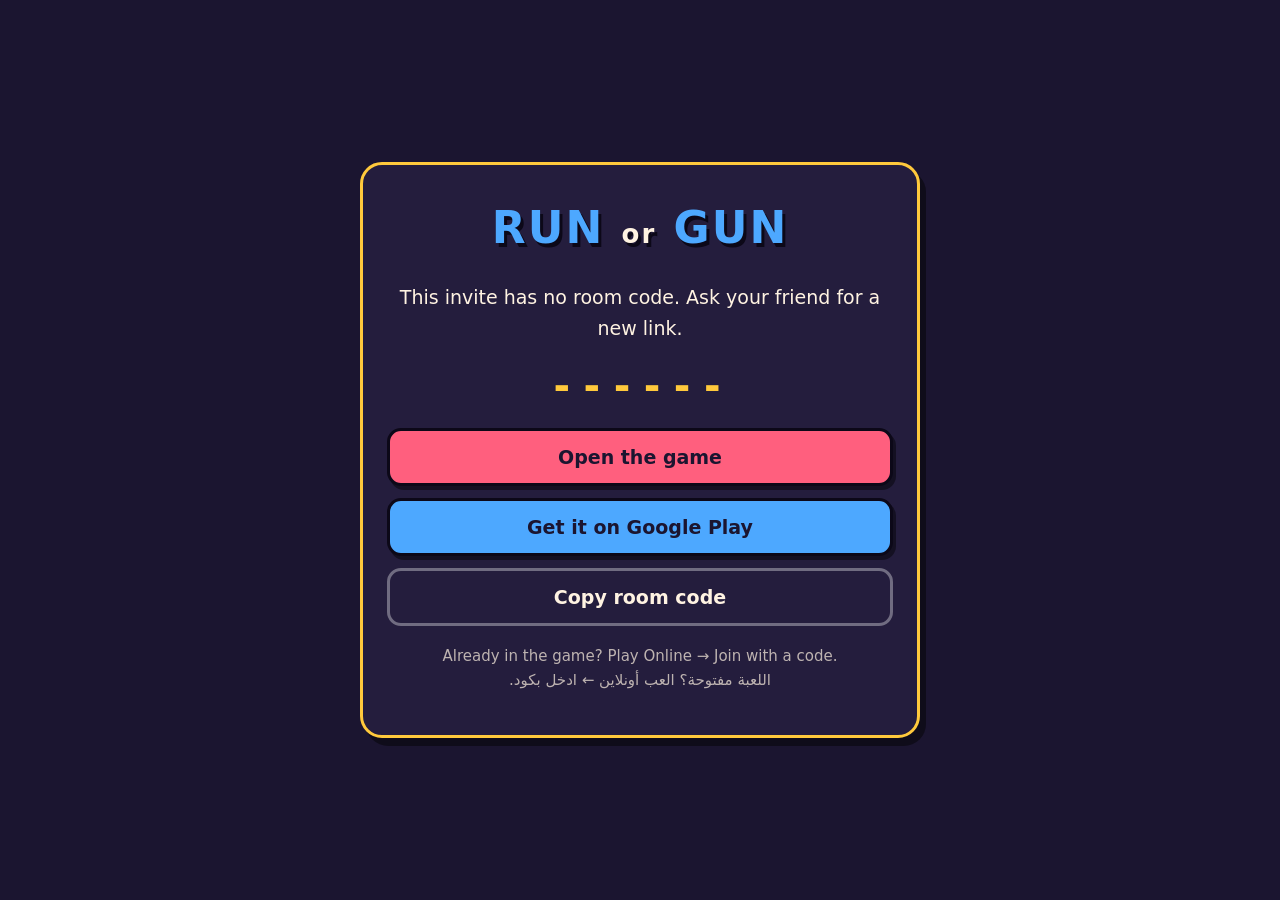
==== join.html @ 94d3fd8f "Privacy policy and invite page Co-Authored-By: Claude Opus 5.5 <noreply@anthropic.com>" ====
<!doctype html>
<html lang="en">
<head>
<meta charset="utf-8">
<meta name="viewport" content="width=device-width, initial-scale=1">
<title>Join a Run or Gun room</title>
<meta property="og:title" content="Join my Run or Gun room!">
<meta property="og:description" content="Tap to open the game and jump straight into the room.">
<link rel="stylesheet" href="style.css">
</head>
<body>
<main class="card">
  <h1>RUN <span>or</span> GUN</h1>
  <p class="lead" id="lead">Opening the game&hellip;</p>
  <div class="code" id="code">------</div>
  <a class="btn primary" id="open" href="#">Open the game</a>
  <a class="btn" id="store" href="https://play.google.com/store/apps/details?id=com.omarmansy.runorgun">Get it on Google Play</a>
  <button class="btn ghost" id="copy" type="button">Copy room code</button>
  <p class="small">Already in the game? Play Online &rarr; Join with a code.<br>
  <span dir="rtl">اللعبة مفتوحة؟ العب أونلاين ← ادخل بكود.</span></p>
</main>
<script>
  // runorgun://join/CODE opens the installed game (Windows, Android, iOS, macOS) and joins the room.
  var q = new URLSearchParams(location.search);
  var code = (q.get('c') || q.get('code') || '').toUpperCase().replace(/[^A-Z0-9]/g, '');
  var valid = code.length >= 4 && code.length <= 12;
  var deep = 'runorgun://join/' + code;
  var play = 'https://play.google.com/store/apps/details?id=com.omarmansy.runorgun';
  var android = /Android/i.test(navigator.userAgent);
  // Android: an intent link opens the app, or the Play Store if it isn't installed
  var intent = 'intent://join/' + code + '#Intent;scheme=runorgun;package=com.omarmansy.runorgun;S.browser_fallback_url=' + encodeURIComponent(play) + ';end';
  var link = android ? intent : deep;
  document.getElementById('code').textContent = valid ? code : '------';
  document.getElementById('open').href = link;
  if (valid) {
    setTimeout(function () { location.href = link; }, 250);
    setTimeout(function () {
      document.getElementById('lead').textContent = "Didn't open? Tap the button below, or install the game first.";
    }, 2200);
  } else {
    document.getElementById('lead').textContent = 'This invite has no room code. Ask your friend for a new link.';
  }
  document.getElementById('copy').onclick = function () {
    if (navigator.clipboard) navigator.clipboard.writeText(code);
    this.textContent = 'Copied!';
  };
</script>
</body>
</html>
---- style.css ----
:root {
  --ink: #1b1530;
  --panel: #241d3d;
  --cream: #fff3e2;
  --coral: #ff5f7e;
  --sun: #ffc93c;
  --mint: #6bd49a;
  --sky: #4da8ff;
}
* { box-sizing: border-box; }
body {
  margin: 0;
  min-height: 100vh;
  display: flex;
  align-items: center;
  justify-content: center;
  background: var(--ink);
  color: var(--cream);
  font: 17px/1.6 system-ui, -apple-system, "Segoe UI", Tahoma, sans-serif;
  padding: 16px;
}
.card {
  width: 100%;
  max-width: 560px;
  background: var(--panel);
  border: 3px solid var(--sun);
  border-radius: 22px;
  box-shadow: 6px 8px 0 rgba(0, 0, 0, .45);
  padding: 28px 24px;
  text-align: center;
}
.card.wide { max-width: 820px; text-align: start; }
h1 {
  margin: 0 0 8px;
  font-size: 44px;
  letter-spacing: 2px;
  color: var(--sky);
  text-shadow: 3px 4px 0 #0c0818;
}
h1 span { color: var(--cream); font-size: 26px; }
h2 { color: var(--sun); margin-top: 28px; }
a { color: var(--sky); }
.lead { font-size: 19px; }
.code {
  font: 700 40px/1.2 ui-monospace, Consolas, monospace;
  letter-spacing: 6px;
  color: var(--sun);
  margin: 10px 0 18px;
}
.btn {
  display: block;
  width: 100%;
  margin: 12px 0;
  padding: 15px;
  border-radius: 14px;
  border: 3px solid #0c0818;
  background: var(--sky);
  color: var(--ink);
  font: 700 19px system-ui, sans-serif;
  text-decoration: none;
  cursor: pointer;
  box-shadow: 3px 4px 0 rgba(0, 0, 0, .45);
}
.btn.primary { background: var(--coral); }
.btn.ghost { background: transparent; color: var(--cream); border-color: rgba(255, 255, 255, .35); box-shadow: none; }
.small { opacity: .7; font-size: 15px; margin-top: 18px; }
section[dir="rtl"] { text-align: right; }
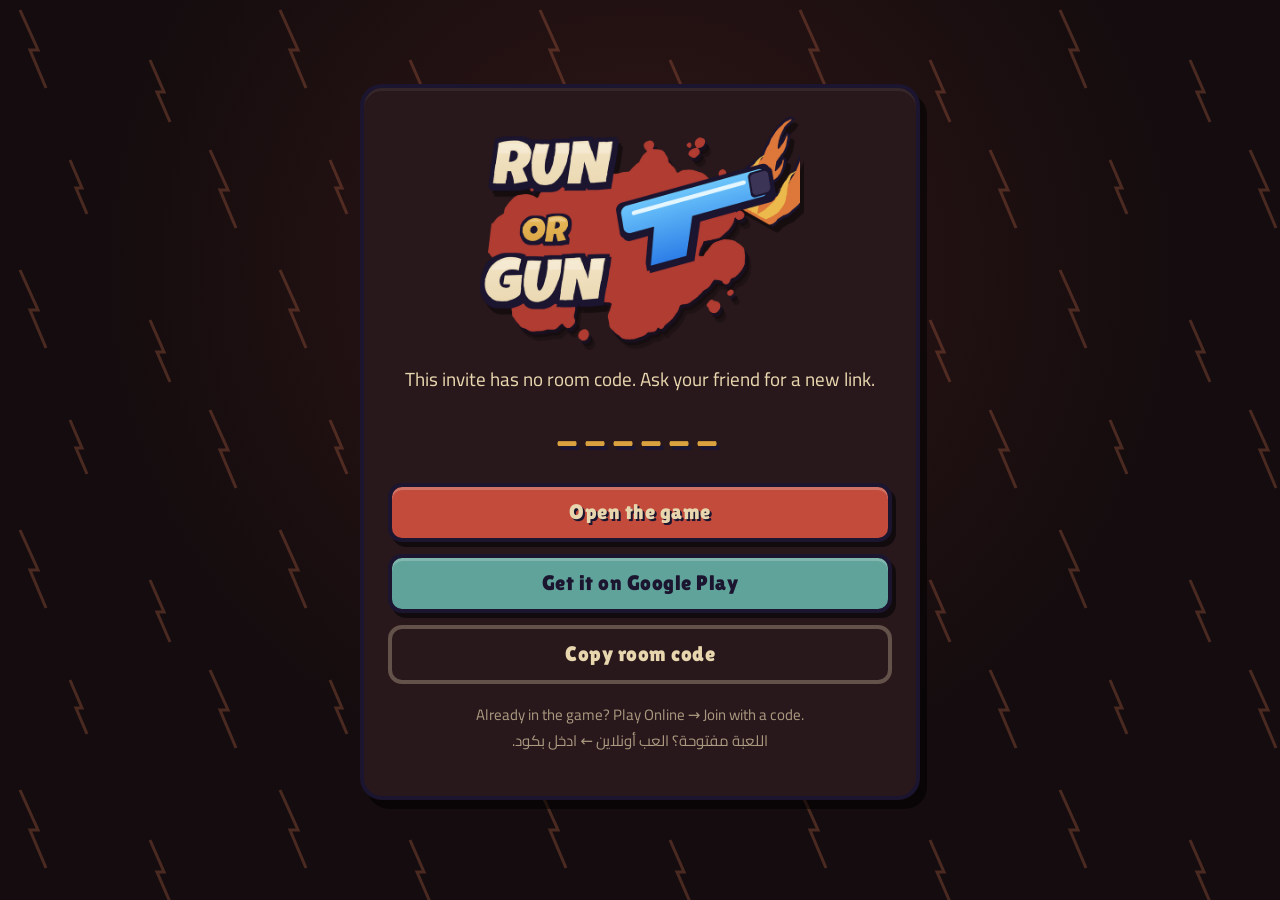
==== commit 025c4891: "New look matching the 2.0 identity; privacy policy covers in-app purchases, full Arabic version Co-A" ====
--- a/join.html
+++ b/join.html
@@ -6,15 +6,19 @@
 <title>Join a Run or Gun room</title>
 <meta property="og:title" content="Join my Run or Gun room!">
 <meta property="og:description" content="Tap to open the game and jump straight into the room.">
+<link rel="icon" href="icon.png">
+<link rel="preconnect" href="https://fonts.googleapis.com">
+<link rel="preconnect" href="https://fonts.gstatic.com" crossorigin>
+<link rel="stylesheet" href="https://fonts.googleapis.com/css2?family=Cairo:wght@400;700;900&family=Lilita+One&display=swap">
 <link rel="stylesheet" href="style.css">
 </head>
 <body>
 <main class="card">
-  <h1>RUN <span>or</span> GUN</h1>
+  <img class="logo" src="logo.png" alt="Run or Gun">
   <p class="lead" id="lead">Opening the game&hellip;</p>
   <div class="code" id="code">------</div>
   <a class="btn primary" id="open" href="#">Open the game</a>
-  <a class="btn" id="store" href="https://play.google.com/store/apps/details?id=com.omarmansy.runorgun">Get it on Google Play</a>
+  <a class="btn" id="store" href="https://play.google.com/store/apps/details?id=com.sanabelapps.runorgun">Get it on Google Play</a>
   <button class="btn ghost" id="copy" type="button">Copy room code</button>
   <p class="small">Already in the game? Play Online &rarr; Join with a code.<br>
   <span dir="rtl">اللعبة مفتوحة؟ العب أونلاين ← ادخل بكود.</span></p>
@@ -25,10 +29,10 @@
   var code = (q.get('c') || q.get('code') || '').toUpperCase().replace(/[^A-Z0-9]/g, '');
   var valid = code.length >= 4 && code.length <= 12;
   var deep = 'runorgun://join/' + code;
-  var play = 'https://play.google.com/store/apps/details?id=com.omarmansy.runorgun';
+  var play = 'https://play.google.com/store/apps/details?id=com.sanabelapps.runorgun';
   var android = /Android/i.test(navigator.userAgent);
   // Android: an intent link opens the app, or the Play Store if it isn't installed
-  var intent = 'intent://join/' + code + '#Intent;scheme=runorgun;package=com.omarmansy.runorgun;S.browser_fallback_url=' + encodeURIComponent(play) + ';end';
+  var intent = 'intent://join/' + code + '#Intent;scheme=runorgun;package=com.sanabelapps.runorgun;S.browser_fallback_url=' + encodeURIComponent(play) + ';end';
   var link = android ? intent : deep;
   document.getElementById('code').textContent = valid ? code : '------';
   document.getElementById('open').href = link;
--- a/style.css
+++ b/style.css
@@ -1,67 +1,180 @@
+/* Run or Gun "night poster" look: warm night backdrop, hot-sauce palette, thick ink outlines, solid offset shadows. */
 :root {
+  --night: #140c0e;
+  --panel: #28181c;
+  --panel-hi: #3a2428;
+  --inset: #160d0f;
   --ink: #1b1530;
-  --panel: #241d3d;
-  --cream: #fff3e2;
-  --coral: #ff5f7e;
-  --sun: #ffc93c;
-  --mint: #6bd49a;
-  --sky: #4da8ff;
+  --cream: #e8d6ae;
+  --dim: rgba(232, 214, 174, .68);
+  --tomato: #c24b3c;
+  --mustard: #d9a23f;
+  --teal: #5fa39a;
+  --olive: #8fae5c;
+  --coral: #d27350;
+  --head: "Lilita One", "Cairo", system-ui, sans-serif;
+  --body: "Cairo", system-ui, -apple-system, "Segoe UI", Tahoma, sans-serif;
 }
 * { box-sizing: border-box; }
+html { scroll-behavior: smooth; }
 body {
   margin: 0;
   min-height: 100vh;
   display: flex;
+  flex-direction: column;
   align-items: center;
   justify-content: center;
-  background: var(--ink);
+  padding: 24px 16px 40px;
   color: var(--cream);
-  font: 17px/1.6 system-ui, -apple-system, "Segoe UI", Tahoma, sans-serif;
-  padding: 16px;
+  font: 17px/1.7 var(--body);
+  background-color: var(--night);
+  /* the menu's orange lightning streaks */
+  background-image:
+    radial-gradient(ellipse at 50% 30%, rgba(194, 75, 60, .16), transparent 60%),
+    url("data:image/svg+xml,%3Csvg xmlns='http://www.w3.org/2000/svg' width='260' height='260'%3E%3Cg fill='none' stroke='%23d27350' stroke-width='3' stroke-opacity='.28'%3E%3Cpath d='M20 10l18 40h-8l16 38'/%3E%3Cpath d='M150 60l14 32h-7l13 30'/%3E%3Cpath d='M210 150l18 40h-8l16 38'/%3E%3Cpath d='M70 160l12 28h-6l11 26'/%3E%3C/g%3E%3C/svg%3E");
+  background-attachment: fixed;
 }
+body.page { justify-content: flex-start; }
+
+.logo { display: block; width: min(320px, 78vw); height: auto; margin: 0 auto 6px; filter: drop-shadow(4px 6px 0 rgba(0, 0, 0, .45)); }
+.page .logo { width: min(240px, 60vw); }
+
 .card {
   width: 100%;
   max-width: 560px;
   background: var(--panel);
-  border: 3px solid var(--sun);
+  border: 4px solid var(--ink);
   border-radius: 22px;
-  box-shadow: 6px 8px 0 rgba(0, 0, 0, .45);
+  box-shadow: inset 0 3px 0 rgba(255, 255, 255, .06), 7px 9px 0 rgba(0, 0, 0, .55);
   padding: 28px 24px;
   text-align: center;
 }
-.card.wide { max-width: 820px; text-align: start; }
+.card.wide { max-width: 860px; text-align: start; padding: 26px clamp(18px, 4vw, 40px) 32px; }
+
 h1 {
-  margin: 0 0 8px;
-  font-size: 44px;
-  letter-spacing: 2px;
-  color: var(--sky);
-  text-shadow: 3px 4px 0 #0c0818;
+  margin: 4px 0 6px;
+  font: 400 clamp(32px, 6vw, 46px)/1.1 var(--head);
+  letter-spacing: 1px;
+  color: var(--cream);
+  text-shadow: 3px 4px 0 var(--ink);
 }
-h1 span { color: var(--cream); font-size: 26px; }
-h2 { color: var(--sun); margin-top: 28px; }
-a { color: var(--sky); }
+h1 span { color: var(--mustard); }
+h2 {
+  display: flex;
+  align-items: center;
+  gap: 12px;
+  margin: 34px 0 10px;
+  font: 400 25px/1.2 var(--head);
+  letter-spacing: .5px;
+  color: var(--mustard);
+  text-shadow: 2px 3px 0 var(--ink);
+}
+[dir="rtl"] h2 { font-family: "Cairo", sans-serif; font-weight: 900; letter-spacing: 0; }
+h2 .num {
+  flex: none;
+  display: grid;
+  place-items: center;
+  width: 34px;
+  height: 34px;
+  border: 3px solid var(--ink);
+  border-radius: 10px;
+  background: var(--tomato);
+  color: var(--cream);
+  font-size: 18px;
+  text-shadow: none;
+  box-shadow: 2px 3px 0 rgba(0, 0, 0, .5);
+}
+p, li { color: var(--cream); }
+b, strong { color: #f6e7c4; }
+ul { padding-inline-start: 22px; margin: 8px 0; }
+li { margin: 7px 0; }
+li::marker { color: var(--coral); }
+a { color: var(--teal); font-weight: 700; text-underline-offset: 3px; }
+a:hover { color: var(--mustard); }
+
+.meta { color: var(--dim); font-size: 15px; margin: 0 0 18px; }
 .lead { font-size: 19px; }
+
+/* at-a-glance stickers */
+.glance { display: grid; grid-template-columns: repeat(2, 1fr); gap: 12px; margin: 18px 0 6px; }
+@media (min-width: 780px) { .glance { grid-template-columns: repeat(4, 1fr); } }
+@media (max-width: 400px) { .glance { grid-template-columns: 1fr; } }
+.chip {
+  padding: 12px 14px;
+  border: 3px solid var(--ink);
+  border-radius: 14px;
+  background: var(--panel-hi);
+  box-shadow: 3px 4px 0 rgba(0, 0, 0, .5);
+  font-size: 15px;
+  line-height: 1.5;
+}
+.chip b { display: block; font: 400 18px/1.3 var(--head); color: var(--chip, var(--mustard)); margin-bottom: 2px; }
+[dir="rtl"] .chip b { font-family: "Cairo", sans-serif; font-weight: 900; }
+.chip.teal { --chip: var(--teal); }
+.chip.olive { --chip: var(--olive); }
+.chip.tomato { --chip: var(--coral); }
+
+.box {
+  margin: 12px 0;
+  padding: 14px 18px;
+  border: 3px solid var(--ink);
+  border-radius: 14px;
+  background: var(--inset);
+}
+.box.warn { border-inline-start: 8px solid var(--tomato); }
+
+/* language switch */
+.lang { display: flex; justify-content: center; gap: 10px; margin: 14px 0 4px; }
+.lang a {
+  min-width: 112px;
+  padding: 6px 16px;
+  border: 3px solid var(--ink);
+  border-radius: 999px;
+  background: var(--inset);
+  color: var(--dim);
+  text-align: center;
+  text-decoration: none;
+  font-weight: 700;
+}
+.lang a.on { background: var(--mustard); color: var(--ink); box-shadow: 2px 3px 0 rgba(0, 0, 0, .5); }
+.js .doc[hidden] { display: none; }
+
 .code {
-  font: 700 40px/1.2 ui-monospace, Consolas, monospace;
+  font: 400 42px/1.2 var(--head);
   letter-spacing: 6px;
-  color: var(--sun);
+  color: var(--mustard);
+  text-shadow: 3px 4px 0 var(--ink);
   margin: 10px 0 18px;
 }
 .btn {
   display: block;
   width: 100%;
   margin: 12px 0;
-  padding: 15px;
+  padding: 13px 15px;
   border-radius: 14px;
-  border: 3px solid #0c0818;
-  background: var(--sky);
+  border: 4px solid var(--ink);
+  background: var(--teal);
   color: var(--ink);
-  font: 700 19px system-ui, sans-serif;
+  font: 400 21px/1.2 var(--head);
+  letter-spacing: .5px;
   text-decoration: none;
   cursor: pointer;
-  box-shadow: 3px 4px 0 rgba(0, 0, 0, .45);
+  box-shadow: inset 0 3px 0 rgba(255, 255, 255, .22), 4px 5px 0 rgba(0, 0, 0, .55);
+  transition: transform .08s;
 }
-.btn.primary { background: var(--coral); }
-.btn.ghost { background: transparent; color: var(--cream); border-color: rgba(255, 255, 255, .35); box-shadow: none; }
-.small { opacity: .7; font-size: 15px; margin-top: 18px; }
-section[dir="rtl"] { text-align: right; }
+.btn:hover { color: var(--ink); transform: translateY(-2px); }
+.btn:active { transform: translateY(2px); box-shadow: inset 0 3px 0 rgba(255, 255, 255, .22), 1px 2px 0 rgba(0, 0, 0, .55); }
+.btn.primary { background: var(--tomato); color: var(--cream); text-shadow: 2px 2px 0 var(--ink); }
+.btn.gold { background: var(--mustard); }
+.btn.ghost { background: transparent; color: var(--cream); border-color: rgba(232, 214, 174, .3); box-shadow: none; }
+
+.small { color: var(--dim); font-size: 15px; margin-top: 18px; }
+footer { margin-top: 22px; color: var(--dim); font-size: 14px; text-align: center; }
+footer a { color: var(--dim); }
+section[dir="rtl"], .doc[dir="rtl"] { text-align: right; }
+
+@media (max-width: 520px) {
+  body { font-size: 16px; }
+  h2 { font-size: 22px; }
+  .card { border-radius: 18px; }
+}
